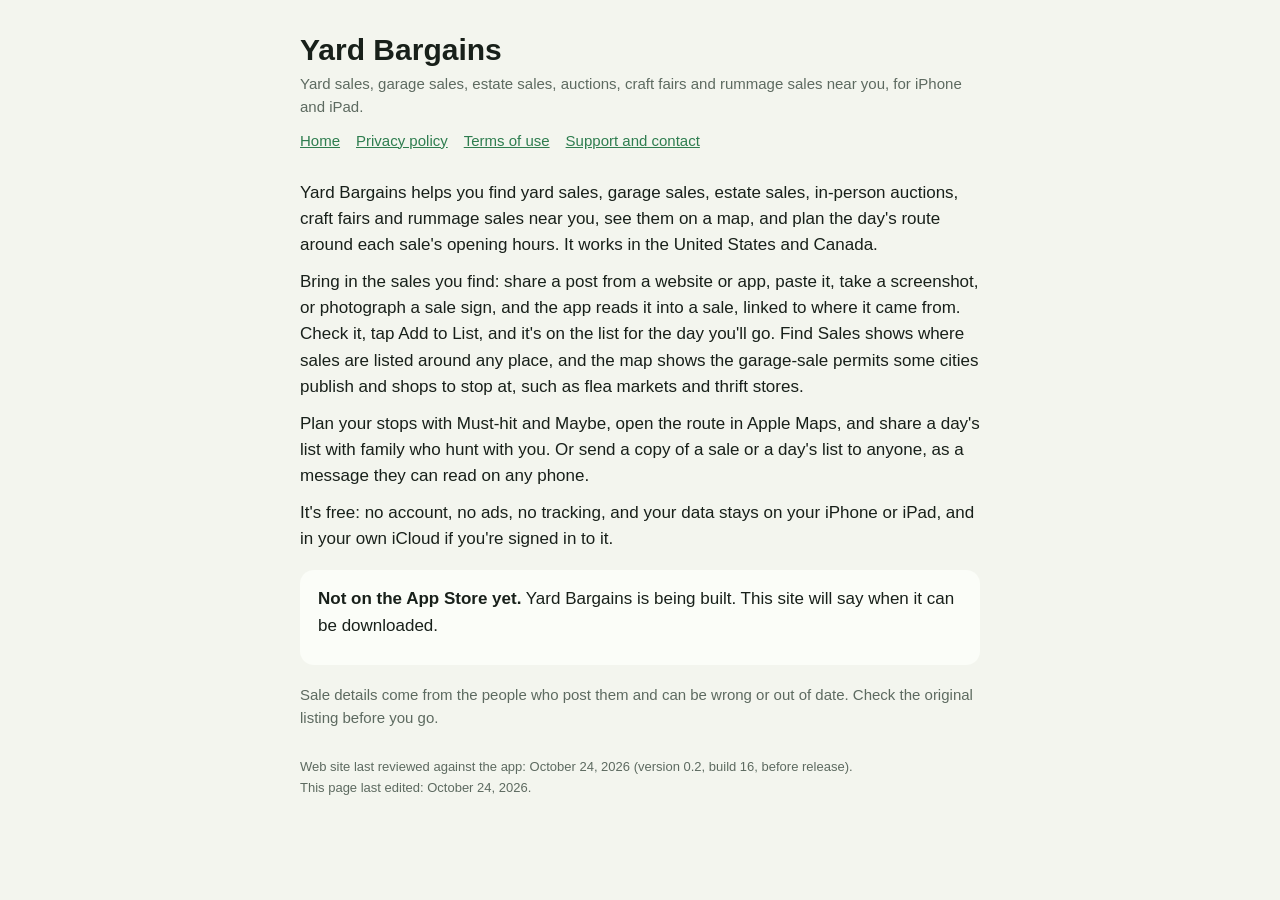
==== index.html @ 2267c785 "Pages for version 0.2, build 16: craft fairs and rummage sales, the area sent rounded to about a kil" ====
<!doctype html>
<html lang="en">
<head>
<meta charset="utf-8">
<meta name="viewport" content="width=device-width, initial-scale=1">
<title>Yard Bargains</title>
<link rel="stylesheet" href="style.css">
</head>
<body>
<main>
<h1>Yard Bargains</h1>
<p class="muted">Yard sales, garage sales, estate sales, auctions, craft fairs and rummage sales near you, for iPhone and iPad.</p>
<nav><a href="index.html">Home</a><a href="privacy.html">Privacy policy</a><a href="terms.html">Terms of use</a><a href="support.html">Support and contact</a></nav>
<p>Yard Bargains helps you find yard sales, garage sales, estate sales, in-person auctions, craft fairs and rummage sales near you, see them on
a map, and plan the day's route around each sale's opening hours. It works in the United States and Canada.</p>
<p>Bring in the sales you find: share a post from a website or app, paste it, take a screenshot, or photograph a sale
sign, and the app reads it into a sale, linked to where it came from. Check it, tap Add to List, and it's on the list
for the day you'll go. Find Sales shows where sales are listed around any place, and the map shows the garage-sale
permits some cities publish and shops to stop at, such as flea markets and thrift stores.</p>
<p>Plan your stops with Must-hit and Maybe, open the route in Apple Maps, and share a day's list with family who hunt
with you. Or send a copy of a sale or a day's list to anyone, as a message they can read on any phone.</p>
<p>It's free: no account, no ads, no tracking, and your data stays on your iPhone or iPad, and in your own iCloud if you're signed in to it.</p>
<div class="card"><p><strong>Not on the App Store yet.</strong> Yard Bargains is being built. This site will say
when it can be downloaded.</p></div>
<p class="muted">Sale details come from the people who post them and can be wrong or out of date. Check the original
listing before you go.</p>
<p class="muted stamp">Web site last reviewed against the app: <time datetime="2026-10-24">October 24, 2026</time> (version 0.2, build 16, before release).<br>This page last edited: <time datetime="2026-10-24">October 24, 2026</time>.</p>
</main>
</body>
</html>
---- style.css ----
:root { color-scheme: light dark; --bg: #f3f5ee; --text: #18201a; --muted: #5d6a60; --accent: #2e7d4f; --card: #fbfdf8; }
@media (prefers-color-scheme: dark) { :root { --bg: #111712; --text: #e9f0ea; --muted: #9db0a2; --accent: #6fcf97; --card: #19221b; } }
* { box-sizing: border-box; }
body { margin: 0; background: var(--bg); color: var(--text); font: 17px/1.55 -apple-system, BlinkMacSystemFont, "Segoe UI", Roboto, sans-serif; }
main { max-width: 720px; margin: 0 auto; padding: 32px 20px 64px; }
h1 { font-size: 30px; line-height: 1.2; margin: 0 0 4px; }
h2 { font-size: 21px; margin: 32px 0 8px; }
p, li { margin: 0 0 10px; }
ul, ol { padding-left: 22px; }
a { color: var(--accent); overflow-wrap: anywhere; }
.muted { color: var(--muted); font-size: 15px; }
nav { margin: 0 0 28px; font-size: 15px; }
nav a { margin-right: 16px; }
.card { background: var(--card); border-radius: 14px; padding: 16px 18px; margin: 18px 0; }
.stamp { margin-top: 28px; font-size: 13px; }
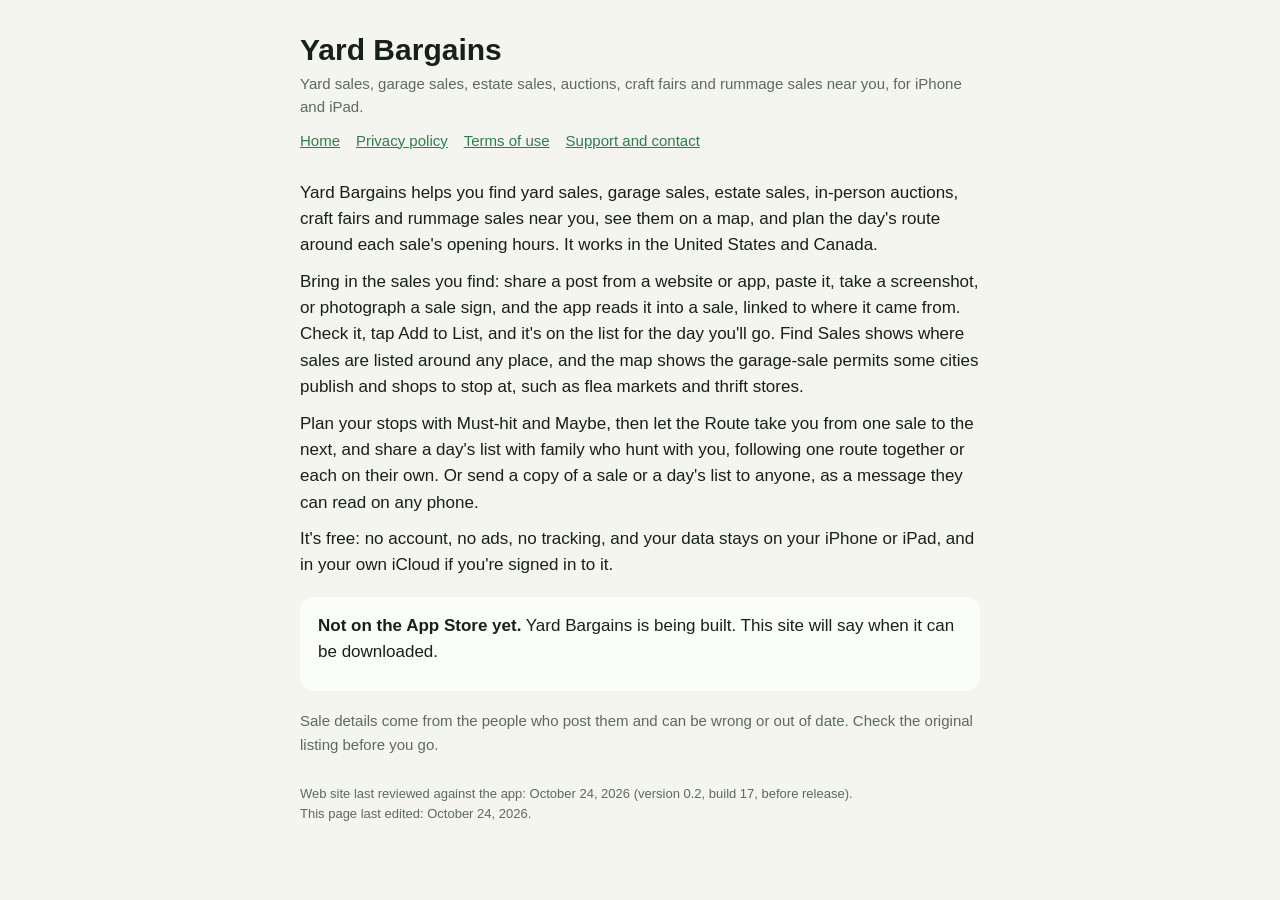
==== commit 5e0d0282: "Pages for version 0.2, build 17: the Route and running a shared list's day Together" ====
--- a/index.html
+++ b/index.html
@@ -17,14 +17,14 @@
 sign, and the app reads it into a sale, linked to where it came from. Check it, tap Add to List, and it's on the list
 for the day you'll go. Find Sales shows where sales are listed around any place, and the map shows the garage-sale
 permits some cities publish and shops to stop at, such as flea markets and thrift stores.</p>
-<p>Plan your stops with Must-hit and Maybe, open the route in Apple Maps, and share a day's list with family who hunt
-with you. Or send a copy of a sale or a day's list to anyone, as a message they can read on any phone.</p>
+<p>Plan your stops with Must-hit and Maybe, then let the Route take you from one sale to the next, and share a day's
+list with family who hunt with you, following one route together or each on their own. Or send a copy of a sale or a day's list to anyone, as a message they can read on any phone.</p>
 <p>It's free: no account, no ads, no tracking, and your data stays on your iPhone or iPad, and in your own iCloud if you're signed in to it.</p>
 <div class="card"><p><strong>Not on the App Store yet.</strong> Yard Bargains is being built. This site will say
 when it can be downloaded.</p></div>
 <p class="muted">Sale details come from the people who post them and can be wrong or out of date. Check the original
 listing before you go.</p>
-<p class="muted stamp">Web site last reviewed against the app: <time datetime="2026-10-24">October 24, 2026</time> (version 0.2, build 16, before release).<br>This page last edited: <time datetime="2026-10-24">October 24, 2026</time>.</p>
+<p class="muted stamp">Web site last reviewed against the app: <time datetime="2026-10-24">October 24, 2026</time> (version 0.2, build 17, before release).<br>This page last edited: <time datetime="2026-10-24">October 24, 2026</time>.</p>
 </main>
 </body>
 </html>
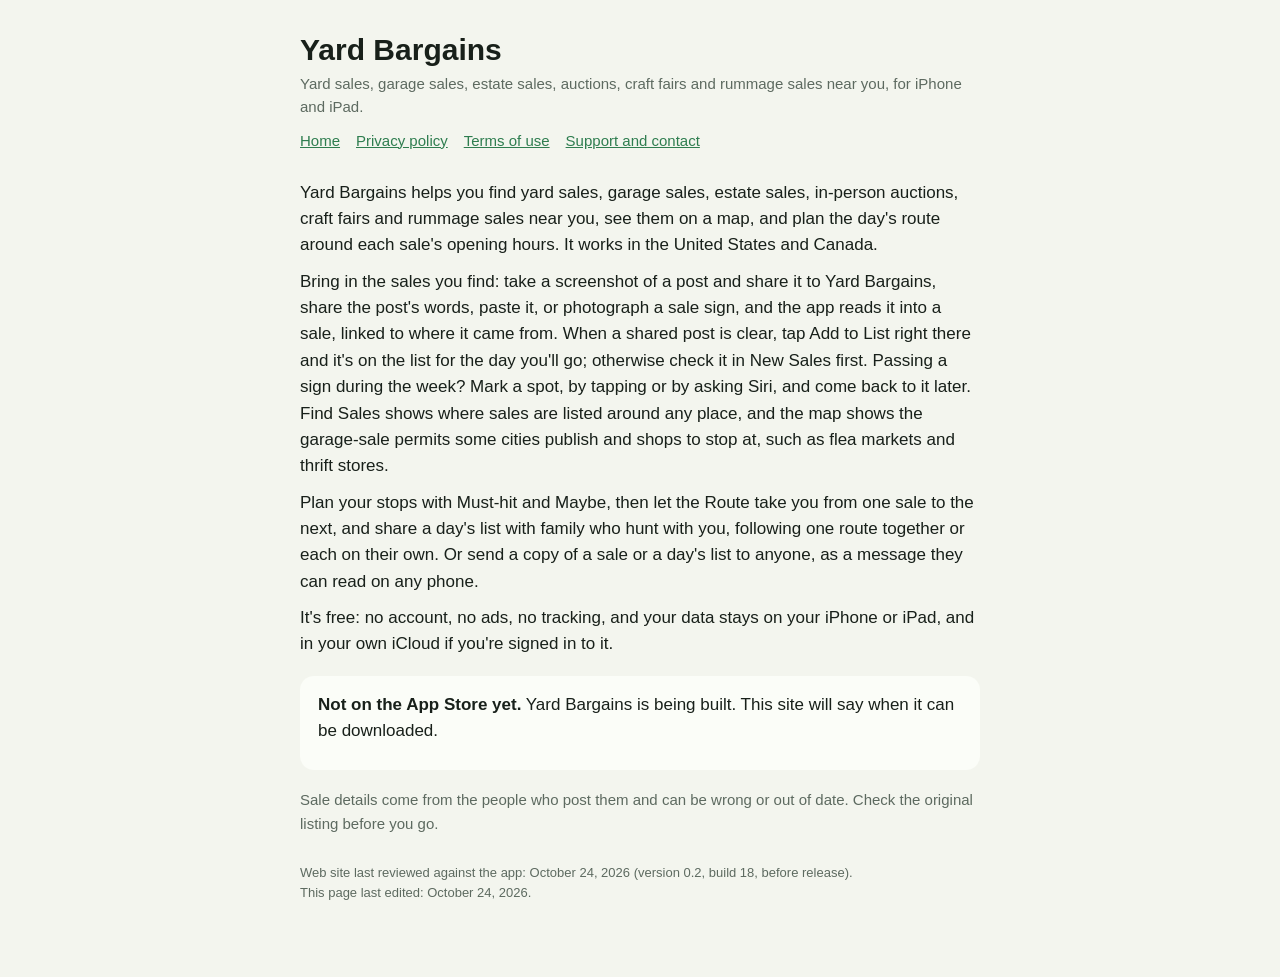
==== commit 29c43169: "Pages for 0.2 (18): the Share card's Add to List and Spots" ====
--- a/index.html
+++ b/index.html
@@ -13,9 +13,10 @@
 <nav><a href="index.html">Home</a><a href="privacy.html">Privacy policy</a><a href="terms.html">Terms of use</a><a href="support.html">Support and contact</a></nav>
 <p>Yard Bargains helps you find yard sales, garage sales, estate sales, in-person auctions, craft fairs and rummage sales near you, see them on
 a map, and plan the day's route around each sale's opening hours. It works in the United States and Canada.</p>
-<p>Bring in the sales you find: share a post from a website or app, paste it, take a screenshot, or photograph a sale
-sign, and the app reads it into a sale, linked to where it came from. Check it, tap Add to List, and it's on the list
-for the day you'll go. Find Sales shows where sales are listed around any place, and the map shows the garage-sale
+<p>Bring in the sales you find: take a screenshot of a post and share it to Yard Bargains, share the post's words,
+paste it, or photograph a sale sign, and the app reads it into a sale, linked to where it came from. When a shared post
+is clear, tap Add to List right there and it's on the list for the day you'll go; otherwise check it in New Sales first.
+Passing a sign during the week? Mark a spot, by tapping or by asking Siri, and come back to it later. Find Sales shows where sales are listed around any place, and the map shows the garage-sale
 permits some cities publish and shops to stop at, such as flea markets and thrift stores.</p>
 <p>Plan your stops with Must-hit and Maybe, then let the Route take you from one sale to the next, and share a day's
 list with family who hunt with you, following one route together or each on their own. Or send a copy of a sale or a day's list to anyone, as a message they can read on any phone.</p>
@@ -24,7 +25,7 @@
 when it can be downloaded.</p></div>
 <p class="muted">Sale details come from the people who post them and can be wrong or out of date. Check the original
 listing before you go.</p>
-<p class="muted stamp">Web site last reviewed against the app: <time datetime="2026-10-24">October 24, 2026</time> (version 0.2, build 17, before release).<br>This page last edited: <time datetime="2026-10-24">October 24, 2026</time>.</p>
+<p class="muted stamp">Web site last reviewed against the app: <time datetime="2026-10-24">October 24, 2026</time> (version 0.2, build 18, before release).<br>This page last edited: <time datetime="2026-10-24">October 24, 2026</time>.</p>
 </main>
 </body>
 </html>
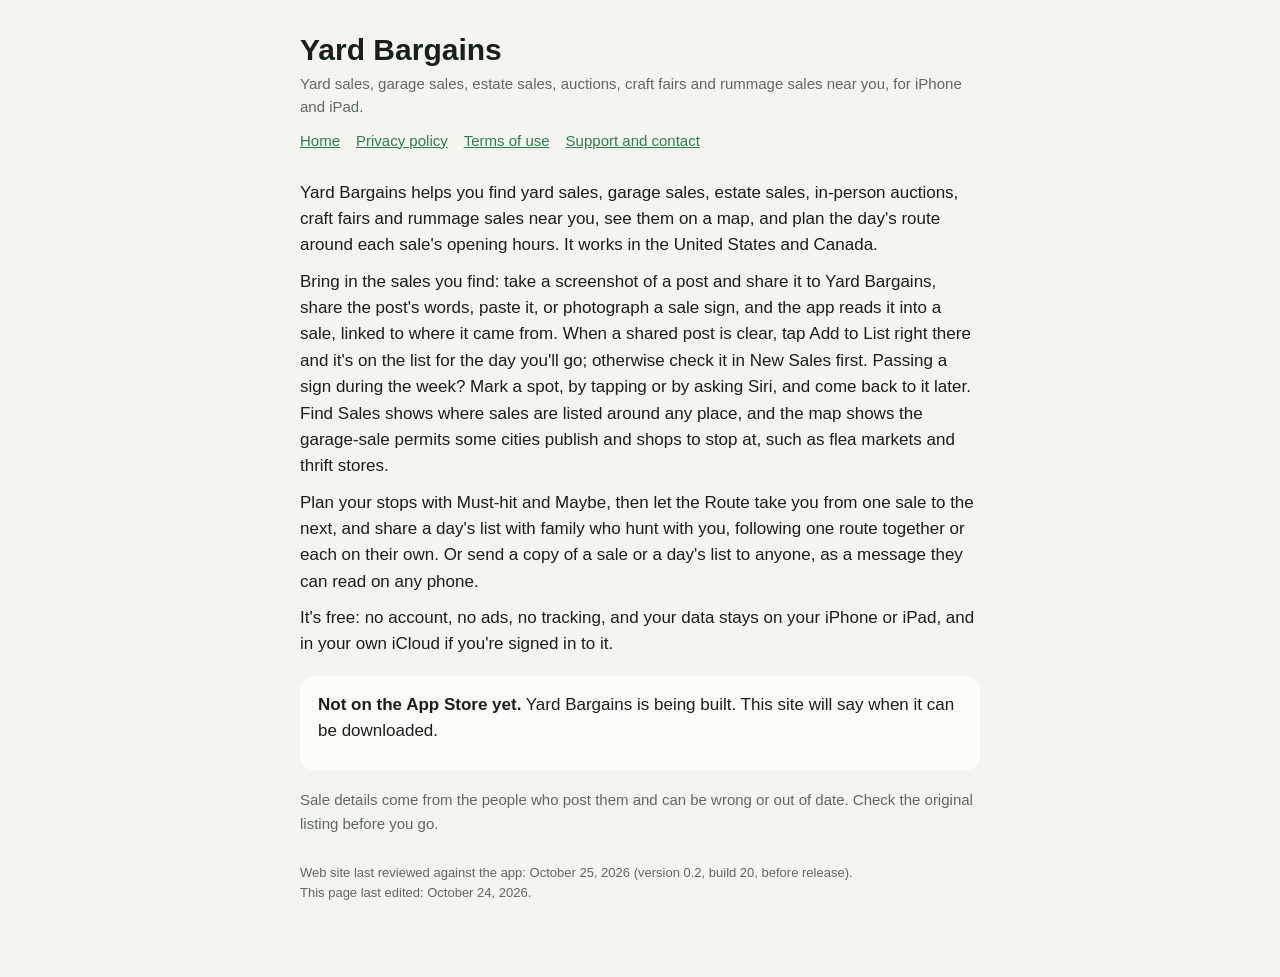
==== commit 9a862a31: "Version 0.2, build 20: Pick on the Map in the privacy policy and support page" ====
--- a/index.html
+++ b/index.html
@@ -25,7 +25,7 @@
 when it can be downloaded.</p></div>
 <p class="muted">Sale details come from the people who post them and can be wrong or out of date. Check the original
 listing before you go.</p>
-<p class="muted stamp">Web site last reviewed against the app: <time datetime="2026-10-24">October 24, 2026</time> (version 0.2, build 18, before release).<br>This page last edited: <time datetime="2026-10-24">October 24, 2026</time>.</p>
+<p class="muted stamp">Web site last reviewed against the app: <time datetime="2026-10-25">October 25, 2026</time> (version 0.2, build 20, before release).<br>This page last edited: <time datetime="2026-10-24">October 24, 2026</time>.</p>
 </main>
 </body>
 </html>
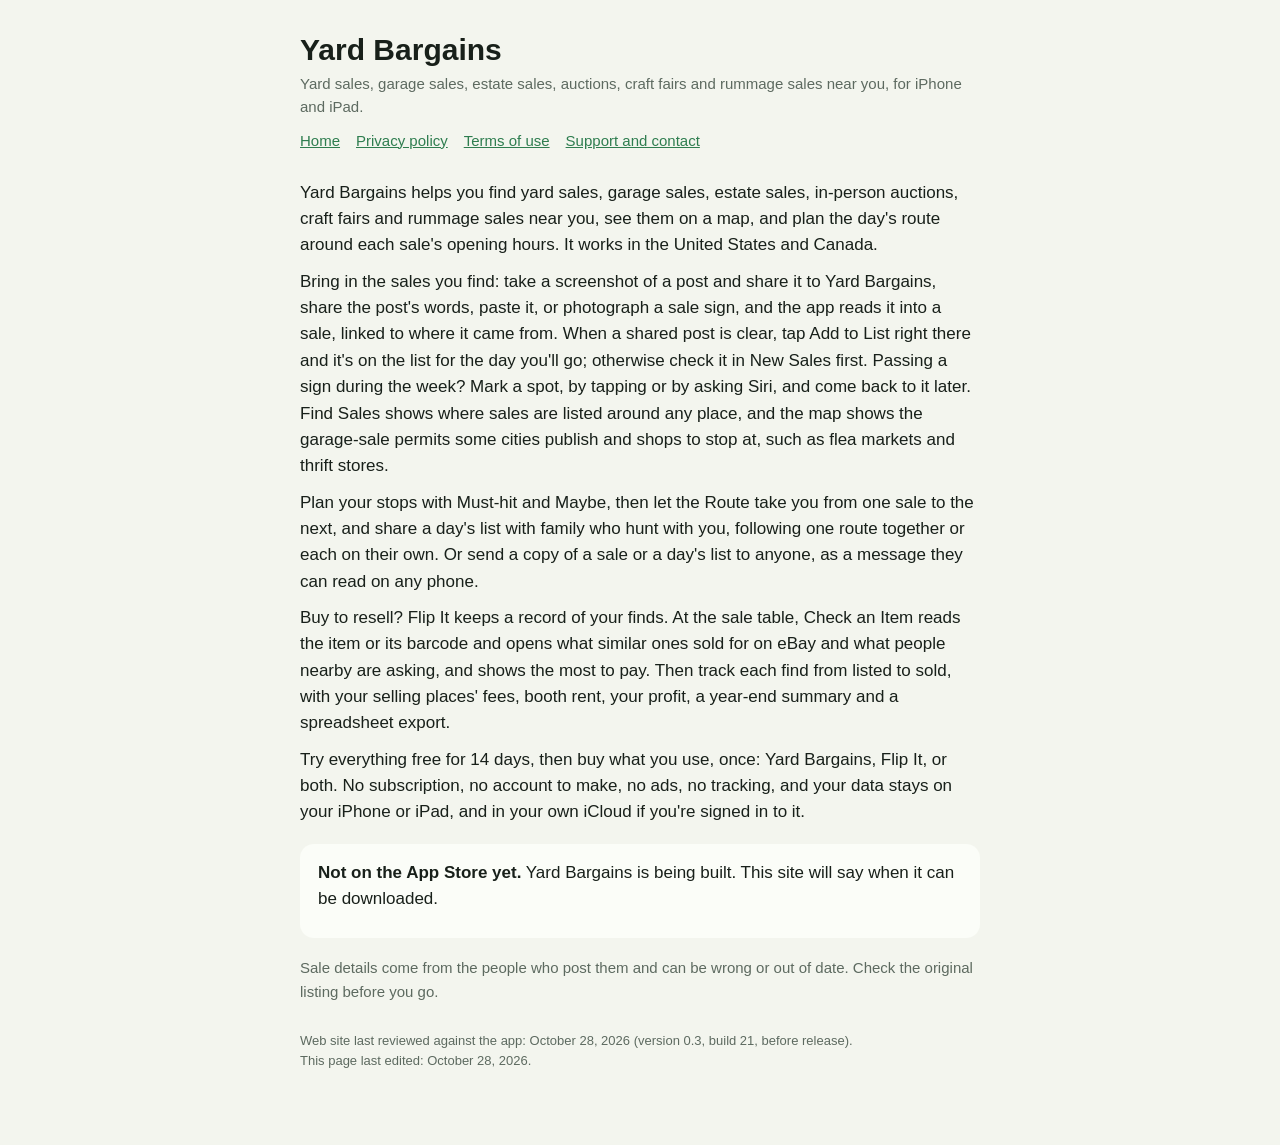
==== commit a9f365b0: "Version 0.3, build 21: Flip It, the free trial and purchases, and cancelled marks in the pages Co-Au" ====
--- a/index.html
+++ b/index.html
@@ -20,12 +20,16 @@
 permits some cities publish and shops to stop at, such as flea markets and thrift stores.</p>
 <p>Plan your stops with Must-hit and Maybe, then let the Route take you from one sale to the next, and share a day's
 list with family who hunt with you, following one route together or each on their own. Or send a copy of a sale or a day's list to anyone, as a message they can read on any phone.</p>
-<p>It's free: no account, no ads, no tracking, and your data stays on your iPhone or iPad, and in your own iCloud if you're signed in to it.</p>
+<p>Buy to resell? Flip It keeps a record of your finds. At the sale table, Check an Item reads the item or its barcode and
+opens what similar ones sold for on eBay and what people nearby are asking, and shows the most to pay. Then track each
+find from listed to sold, with your selling places' fees, booth rent, your profit, a year-end summary and a spreadsheet
+export.</p>
+<p>Try everything free for 14 days, then buy what you use, once: Yard Bargains, Flip It, or both. No subscription, no account to make, no ads, no tracking, and your data stays on your iPhone or iPad, and in your own iCloud if you're signed in to it.</p>
 <div class="card"><p><strong>Not on the App Store yet.</strong> Yard Bargains is being built. This site will say
 when it can be downloaded.</p></div>
 <p class="muted">Sale details come from the people who post them and can be wrong or out of date. Check the original
 listing before you go.</p>
-<p class="muted stamp">Web site last reviewed against the app: <time datetime="2026-10-25">October 25, 2026</time> (version 0.2, build 20, before release).<br>This page last edited: <time datetime="2026-10-24">October 24, 2026</time>.</p>
+<p class="muted stamp">Web site last reviewed against the app: <time datetime="2026-10-28">October 28, 2026</time> (version 0.3, build 21, before release).<br>This page last edited: <time datetime="2026-10-28">October 28, 2026</time>.</p>
 </main>
 </body>
 </html>
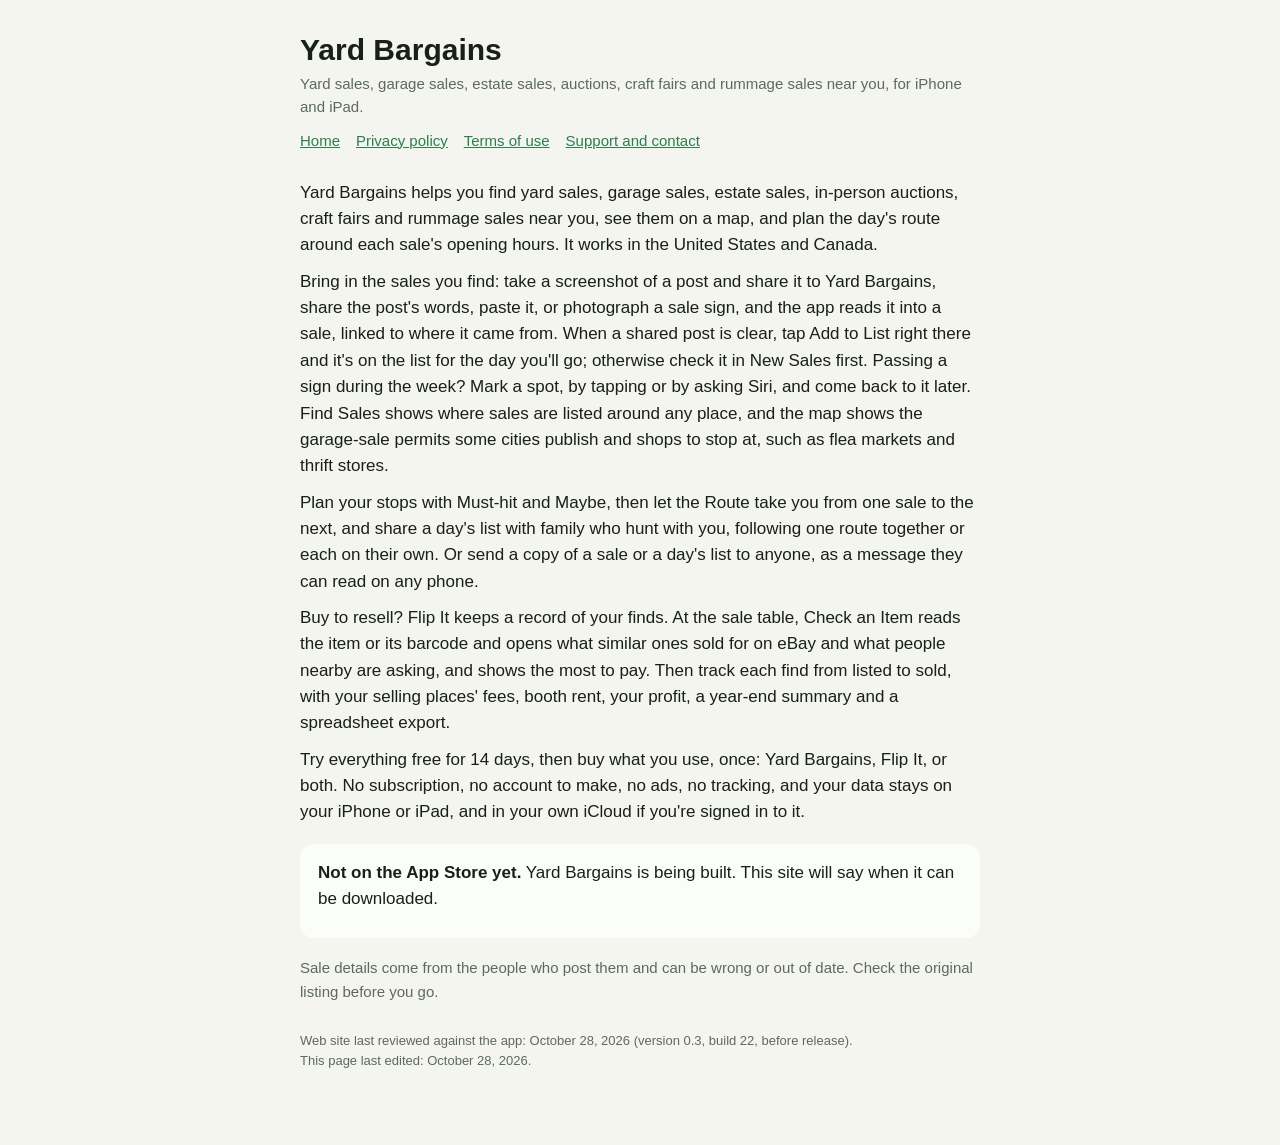
==== commit be1b0cdd: "Version 0.3, build 22: a test version keeps its trial on the device, in the privacy policy Co-Author" ====
--- a/index.html
+++ b/index.html
@@ -29,7 +29,7 @@
 when it can be downloaded.</p></div>
 <p class="muted">Sale details come from the people who post them and can be wrong or out of date. Check the original
 listing before you go.</p>
-<p class="muted stamp">Web site last reviewed against the app: <time datetime="2026-10-28">October 28, 2026</time> (version 0.3, build 21, before release).<br>This page last edited: <time datetime="2026-10-28">October 28, 2026</time>.</p>
+<p class="muted stamp">Web site last reviewed against the app: <time datetime="2026-10-28">October 28, 2026</time> (version 0.3, build 22, before release).<br>This page last edited: <time datetime="2026-10-28">October 28, 2026</time>.</p>
 </main>
 </body>
 </html>
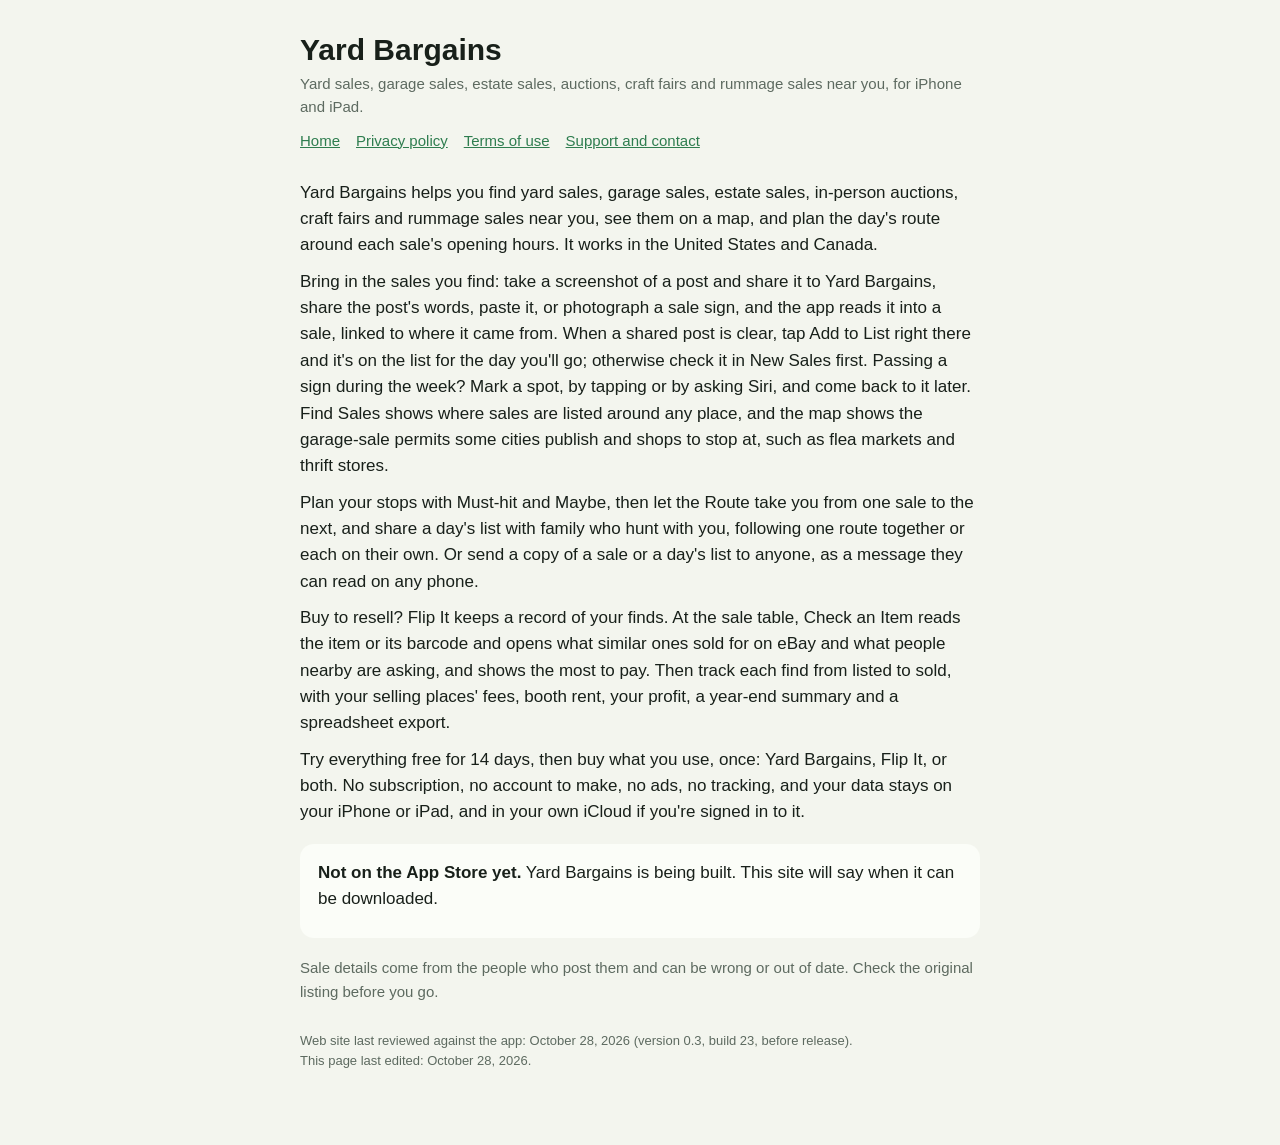
==== commit 6570ff06: "Yard Bargains 0.3 build 23: prices may open in the site's own app" ====
--- a/index.html
+++ b/index.html
@@ -29,7 +29,7 @@
 when it can be downloaded.</p></div>
 <p class="muted">Sale details come from the people who post them and can be wrong or out of date. Check the original
 listing before you go.</p>
-<p class="muted stamp">Web site last reviewed against the app: <time datetime="2026-10-28">October 28, 2026</time> (version 0.3, build 22, before release).<br>This page last edited: <time datetime="2026-10-28">October 28, 2026</time>.</p>
+<p class="muted stamp">Web site last reviewed against the app: <time datetime="2026-10-28">October 28, 2026</time> (version 0.3, build 23, before release).<br>This page last edited: <time datetime="2026-10-28">October 28, 2026</time>.</p>
 </main>
 </body>
 </html>
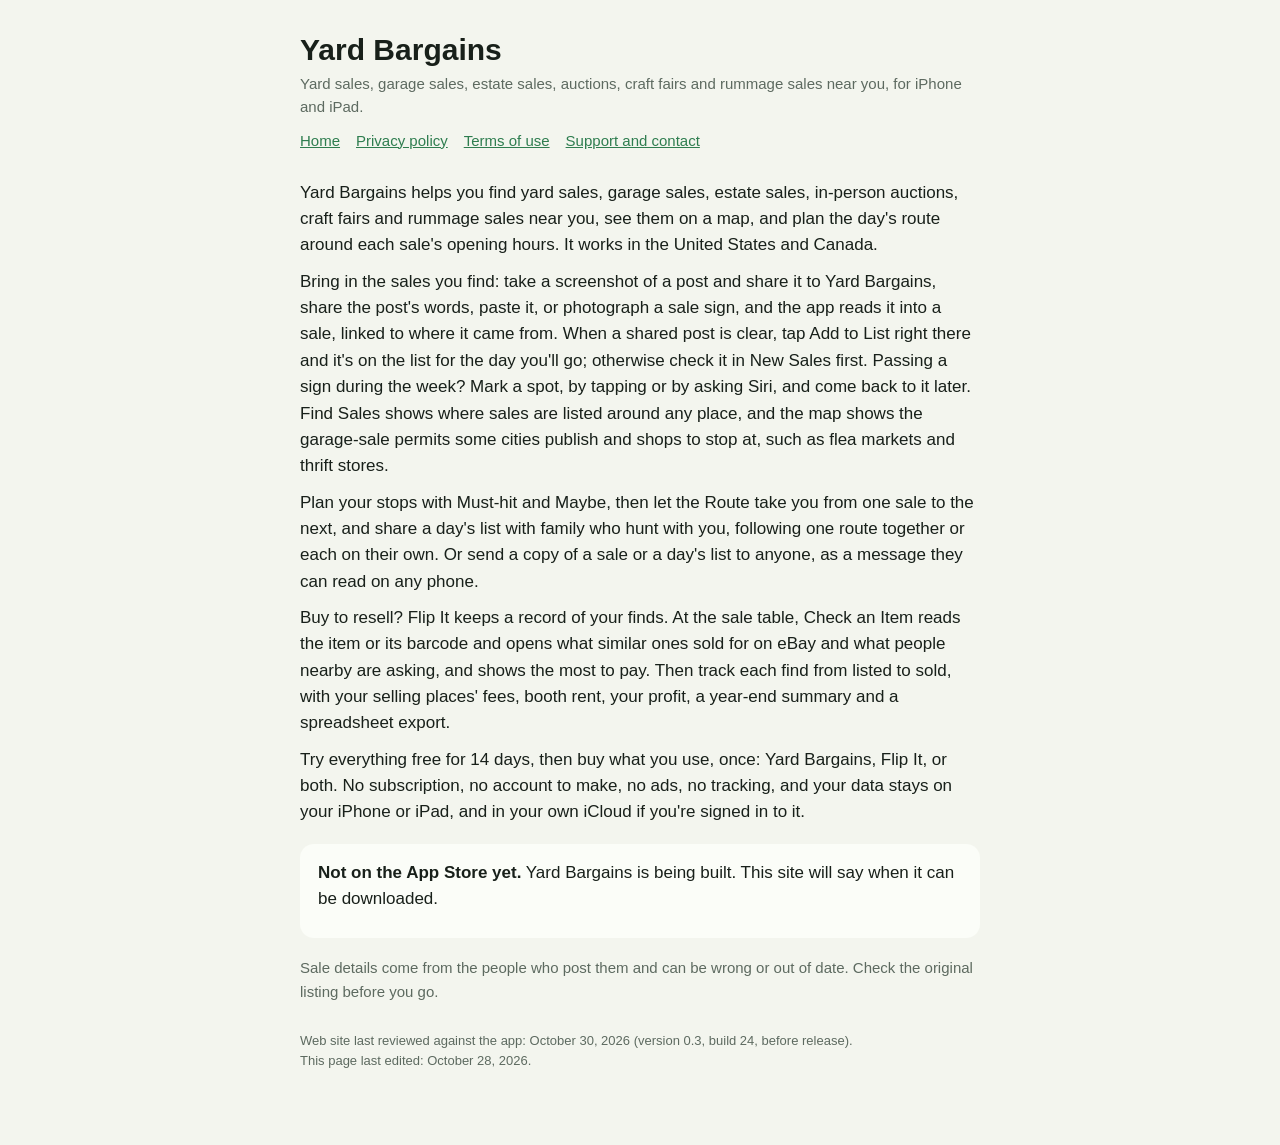
==== commit e1e90fe3: "Yard Bargains 0.3 build 24: the post's wording of an address, and day terms as notes" ====
--- a/index.html
+++ b/index.html
@@ -29,7 +29,7 @@
 when it can be downloaded.</p></div>
 <p class="muted">Sale details come from the people who post them and can be wrong or out of date. Check the original
 listing before you go.</p>
-<p class="muted stamp">Web site last reviewed against the app: <time datetime="2026-10-28">October 28, 2026</time> (version 0.3, build 23, before release).<br>This page last edited: <time datetime="2026-10-28">October 28, 2026</time>.</p>
+<p class="muted stamp">Web site last reviewed against the app: <time datetime="2026-10-30">October 30, 2026</time> (version 0.3, build 24, before release).<br>This page last edited: <time datetime="2026-10-28">October 28, 2026</time>.</p>
 </main>
 </body>
 </html>
